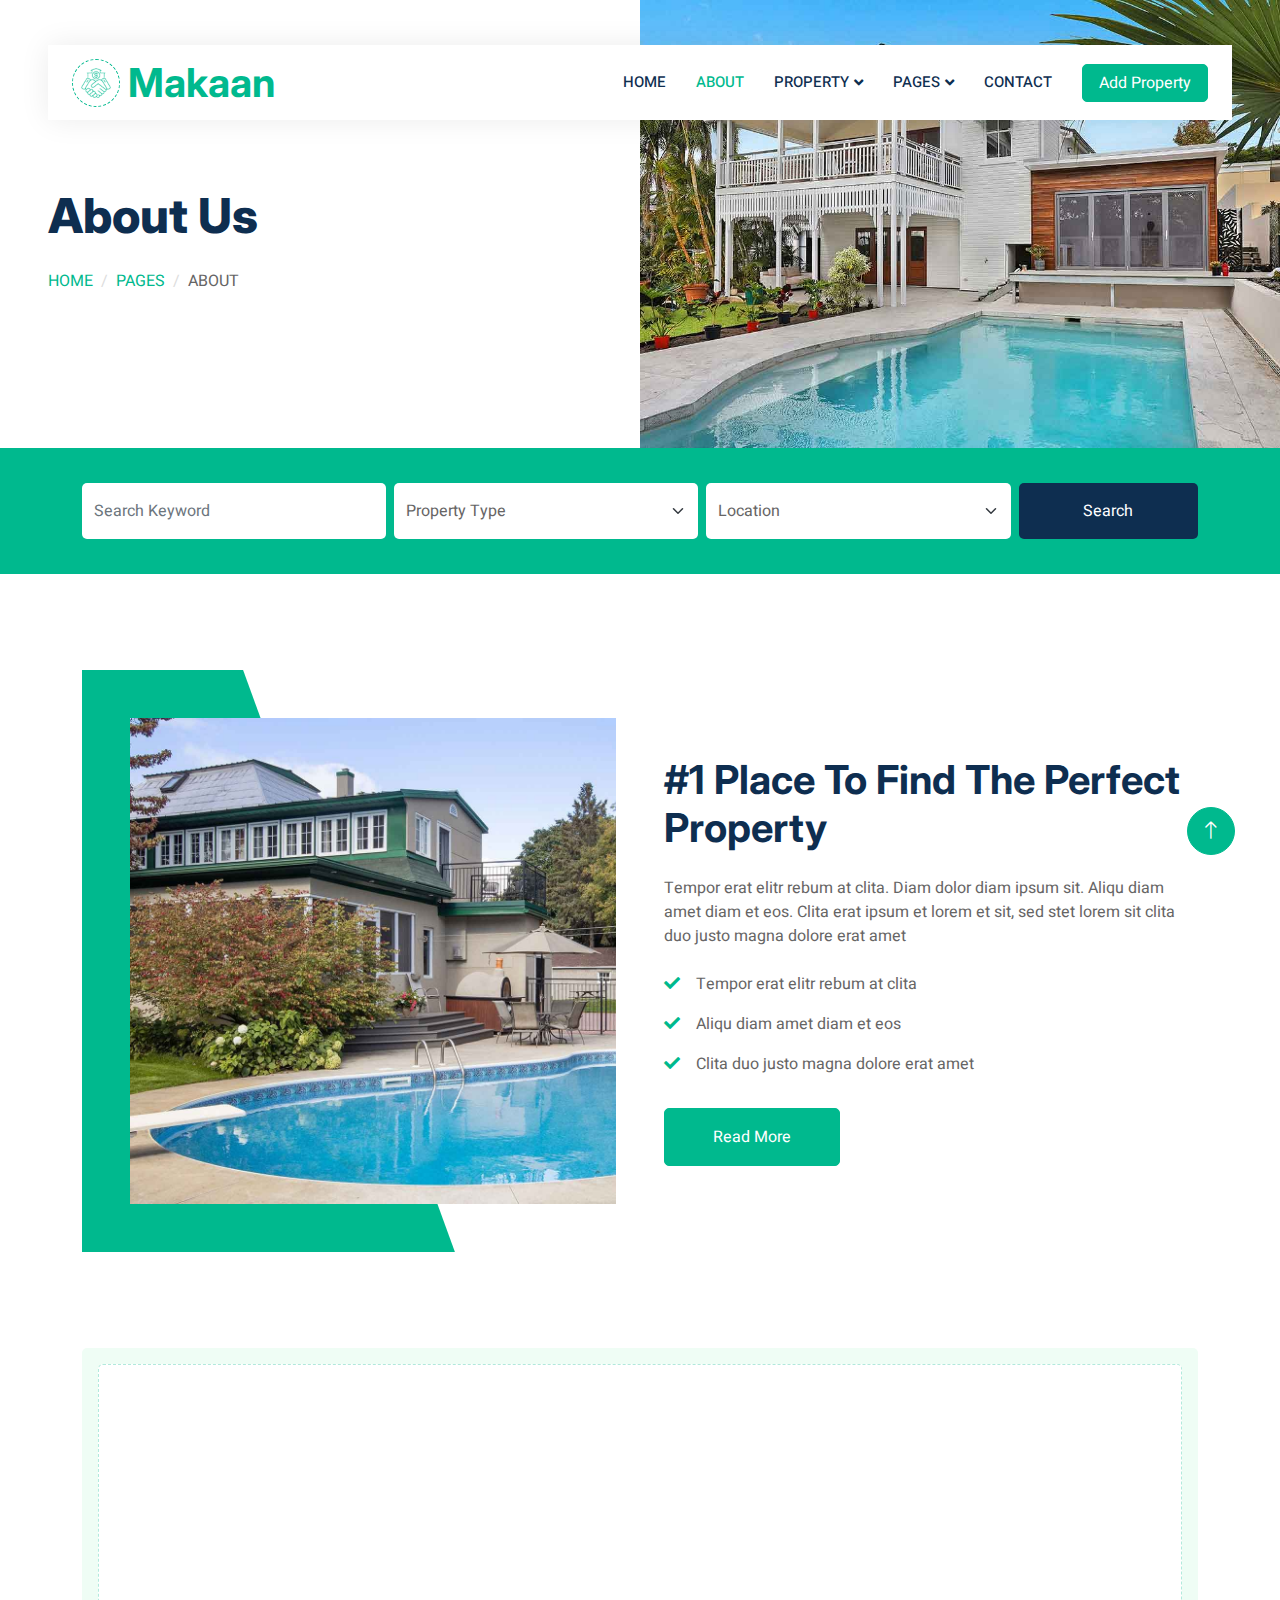
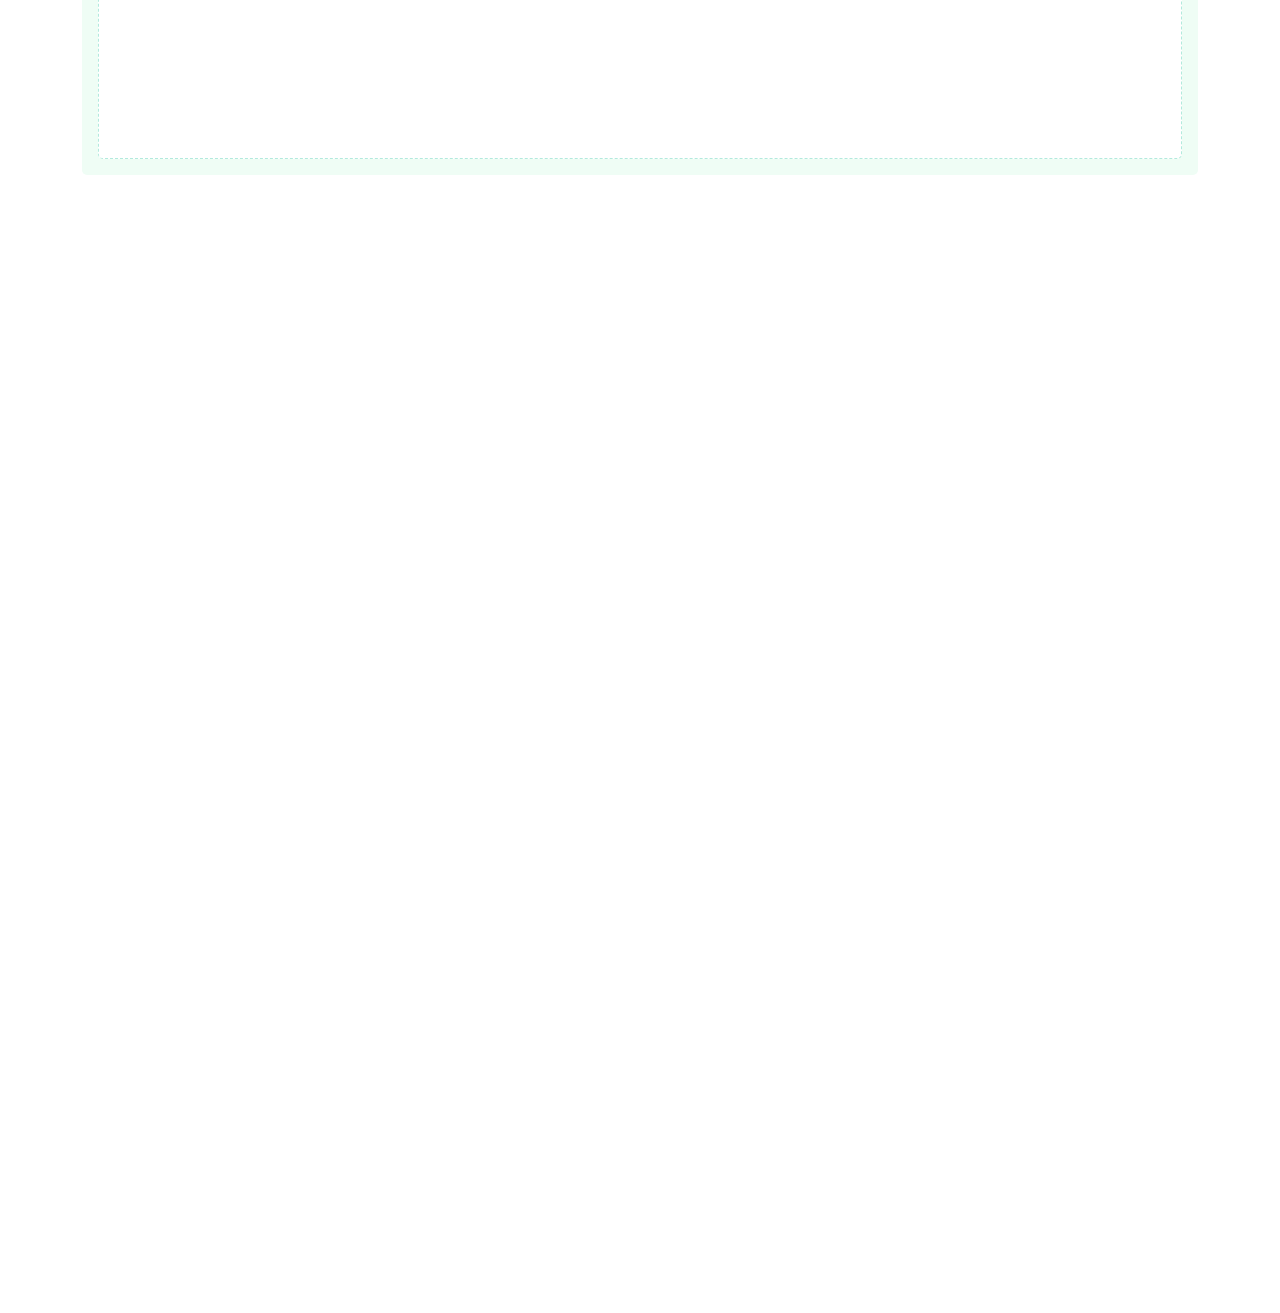
==== about.html @ d8719061 "pushed" ====
<!DOCTYPE html>
<html lang="en">

<head>
    <meta charset="utf-8">
    <title>Makaan - Real Estate HTML Template</title>
    <meta content="width=device-width, initial-scale=1.0" name="viewport">
    <meta content="" name="keywords">
    <meta content="" name="description">

    <!-- Favicon -->
    <link href="img/favicon.ico" rel="icon">

    <!-- Google Web Fonts -->
    <link rel="preconnect" href="https://fonts.googleapis.com">
    <link rel="preconnect" href="https://fonts.gstatic.com" crossorigin>
    <link href="https://fonts.googleapis.com/css2?family=Heebo:wght@400;500;600&family=Inter:wght@700;800&display=swap" rel="stylesheet">
    
    <!-- Icon Font Stylesheet -->
    <link href="https://cdnjs.cloudflare.com/ajax/libs/font-awesome/5.10.0/css/all.min.css" rel="stylesheet">
    <link href="https://cdn.jsdelivr.net/npm/bootstrap-icons@1.4.1/font/bootstrap-icons.css" rel="stylesheet">

    <!-- Libraries Stylesheet -->
    <link href="lib/animate/animate.min.css" rel="stylesheet">
    <link href="lib/owlcarousel/assets/owl.carousel.min.css" rel="stylesheet">

    <!-- Customized Bootstrap Stylesheet -->
    <link href="css/bootstrap.min.css" rel="stylesheet">

    <!-- Template Stylesheet -->
    <link href="css/style.css" rel="stylesheet">
</head>

<body>
    <div class="container-xxl bg-white p-0">
        <!-- Spinner Start -->
        <div id="spinner" class="show bg-white position-fixed translate-middle w-100 vh-100 top-50 start-50 d-flex align-items-center justify-content-center">
            <div class="spinner-border text-primary" style="width: 3rem; height: 3rem;" role="status">
                <span class="sr-only">Loading...</span>
            </div>
        </div>
        <!-- Spinner End -->


        <!-- Navbar Start -->
        <div class="container-fluid nav-bar bg-transparent">
            <nav class="navbar navbar-expand-lg bg-white navbar-light py-0 px-4">
                <a href="index.html" class="navbar-brand d-flex align-items-center text-center">
                    <div class="icon p-2 me-2">
                        <img class="img-fluid" src="img/icon-deal.png" alt="Icon" style="width: 30px; height: 30px;">
                    </div>
                    <h1 class="m-0 text-primary">Makaan</h1>
                </a>
                <button type="button" class="navbar-toggler" data-bs-toggle="collapse" data-bs-target="#navbarCollapse">
                    <span class="navbar-toggler-icon"></span>
                </button>
                <div class="collapse navbar-collapse" id="navbarCollapse">
                    <div class="navbar-nav ms-auto">
                        <a href="index.html" class="nav-item nav-link">Home</a>
                        <a href="about.html" class="nav-item nav-link active">About</a>
                        <div class="nav-item dropdown">
                            <a href="#" class="nav-link dropdown-toggle" data-bs-toggle="dropdown">Property</a>
                            <div class="dropdown-menu rounded-0 m-0">
                                <a href="property-list.html" class="dropdown-item">Property List</a>
                                <a href="property-type.html" class="dropdown-item">Property Type</a>
                                <a href="property-agent.html" class="dropdown-item">Property Agent</a>
                            </div>
                        </div>
                        <div class="nav-item dropdown">
                            <a href="#" class="nav-link dropdown-toggle" data-bs-toggle="dropdown">Pages</a>
                            <div class="dropdown-menu rounded-0 m-0">
                                <a href="testimonial.html" class="dropdown-item">Testimonial</a>
                                <a href="404.html" class="dropdown-item">404 Error</a>
                            </div>
                        </div>
                        <a href="contact.html" class="nav-item nav-link">Contact</a>
                    </div>
                    <a href="" class="btn btn-primary px-3 d-none d-lg-flex">Add Property</a>
                </div>
            </nav>
        </div>
        <!-- Navbar End -->


        <!-- Header Start -->
        <div class="container-fluid header bg-white p-0">
            <div class="row g-0 align-items-center flex-column-reverse flex-md-row">
                <div class="col-md-6 p-5 mt-lg-5">
                    <h1 class="display-5 animated fadeIn mb-4">About Us</h1> 
                        <nav aria-label="breadcrumb animated fadeIn">
                        <ol class="breadcrumb text-uppercase">
                            <li class="breadcrumb-item"><a href="#">Home</a></li>
                            <li class="breadcrumb-item"><a href="#">Pages</a></li>
                            <li class="breadcrumb-item text-body active" aria-current="page">About</li>
                        </ol>
                    </nav>
                </div>
                <div class="col-md-6 animated fadeIn">
                    <img class="img-fluid" src="img/header.jpg" alt="">
                </div>
            </div>
        </div>
        <!-- Header End -->


        <!-- Search Start -->
        <div class="container-fluid bg-primary mb-5 wow fadeIn" data-wow-delay="0.1s" style="padding: 35px;">
            <div class="container">
                <div class="row g-2">
                    <div class="col-md-10">
                        <div class="row g-2">
                            <div class="col-md-4">
                                <input type="text" class="form-control border-0 py-3" placeholder="Search Keyword">
                            </div>
                            <div class="col-md-4">
                                <select class="form-select border-0 py-3">
                                    <option selected>Property Type</option>
                                    <option value="1">Property Type 1</option>
                                    <option value="2">Property Type 2</option>
                                    <option value="3">Property Type 3</option>
                                </select>
                            </div>
                            <div class="col-md-4">
                                <select class="form-select border-0 py-3">
                                    <option selected>Location</option>
                                    <option value="1">Location 1</option>
                                    <option value="2">Location 2</option>
                                    <option value="3">Location 3</option>
                                </select>
                            </div>
                        </div>
                    </div>
                    <div class="col-md-2">
                        <button class="btn btn-dark border-0 w-100 py-3">Search</button>
                    </div>
                </div>
            </div>
        </div>
        <!-- Search End -->


        <!-- About Start -->
        <div class="container-xxl py-5">
            <div class="container">
                <div class="row g-5 align-items-center">
                    <div class="col-lg-6 wow fadeIn" data-wow-delay="0.1s">
                        <div class="about-img position-relative overflow-hidden p-5 pe-0">
                            <img class="img-fluid w-100" src="img/about.jpg">
                        </div>
                    </div>
                    <div class="col-lg-6 wow fadeIn" data-wow-delay="0.5s">
                        <h1 class="mb-4">#1 Place To Find The Perfect Property</h1>
                        <p class="mb-4">Tempor erat elitr rebum at clita. Diam dolor diam ipsum sit. Aliqu diam amet diam et eos. Clita erat ipsum et lorem et sit, sed stet lorem sit clita duo justo magna dolore erat amet</p>
                        <p><i class="fa fa-check text-primary me-3"></i>Tempor erat elitr rebum at clita</p>
                        <p><i class="fa fa-check text-primary me-3"></i>Aliqu diam amet diam et eos</p>
                        <p><i class="fa fa-check text-primary me-3"></i>Clita duo justo magna dolore erat amet</p>
                        <a class="btn btn-primary py-3 px-5 mt-3" href="">Read More</a>
                    </div>
                </div>
            </div>
        </div>
        <!-- About End -->


        <!-- Call to Action Start -->
        <div class="container-xxl py-5">
            <div class="container">
                <div class="bg-light rounded p-3">
                    <div class="bg-white rounded p-4" style="border: 1px dashed rgba(0, 185, 142, .3)">
                        <div class="row g-5 align-items-center">
                            <div class="col-lg-6 wow fadeIn" data-wow-delay="0.1s">
                                <img class="img-fluid rounded w-100" src="img/call-to-action.jpg" alt="">
                            </div>
                            <div class="col-lg-6 wow fadeIn" data-wow-delay="0.5s">
                                <div class="mb-4">
                                    <h1 class="mb-3">Contact With Our Certified Agent</h1>
                                    <p>Eirmod sed ipsum dolor sit rebum magna erat. Tempor lorem kasd vero ipsum sit sit diam justo sed vero dolor duo.</p>
                                </div>
                                <a href="" class="btn btn-primary py-3 px-4 me-2"><i class="fa fa-phone-alt me-2"></i>Make A Call</a>
                                <a href="" class="btn btn-dark py-3 px-4"><i class="fa fa-calendar-alt me-2"></i>Get Appoinment</a>
                            </div>
                        </div>
                    </div>
                </div>
            </div>
        </div>
        <!-- Call to Action End -->


        <!-- Team Start -->
        <div class="container-xxl py-5">
            <div class="container">
                <div class="text-center mx-auto mb-5 wow fadeInUp" data-wow-delay="0.1s" style="max-width: 600px;">
                    <h1 class="mb-3">Property Agents</h1>
                    <p>Eirmod sed ipsum dolor sit rebum labore magna erat. Tempor ut dolore lorem kasd vero ipsum sit eirmod sit. Ipsum diam justo sed rebum vero dolor duo.</p>
                </div>
                <div class="row g-4">
                    <div class="col-lg-3 col-md-6 wow fadeInUp" data-wow-delay="0.1s">
                        <div class="team-item rounded overflow-hidden">
                            <div class="position-relative">
                                <img class="img-fluid" src="img/team-1.jpg" alt="">
                                <div class="position-absolute start-50 top-100 translate-middle d-flex align-items-center">
                                    <a class="btn btn-square mx-1" href=""><i class="fab fa-facebook-f"></i></a>
                                    <a class="btn btn-square mx-1" href=""><i class="fab fa-twitter"></i></a>
                                    <a class="btn btn-square mx-1" href=""><i class="fab fa-instagram"></i></a>
                                </div>
                            </div>
                            <div class="text-center p-4 mt-3">
                                <h5 class="fw-bold mb-0">Full Name</h5>
                                <small>Designation</small>
                            </div>
                        </div>
                    </div>
                    <div class="col-lg-3 col-md-6 wow fadeInUp" data-wow-delay="0.3s">
                        <div class="team-item rounded overflow-hidden">
                            <div class="position-relative">
                                <img class="img-fluid" src="img/team-2.jpg" alt="">
                                <div class="position-absolute start-50 top-100 translate-middle d-flex align-items-center">
                                    <a class="btn btn-square mx-1" href=""><i class="fab fa-facebook-f"></i></a>
                                    <a class="btn btn-square mx-1" href=""><i class="fab fa-twitter"></i></a>
                                    <a class="btn btn-square mx-1" href=""><i class="fab fa-instagram"></i></a>
                                </div>
                            </div>
                            <div class="text-center p-4 mt-3">
                                <h5 class="fw-bold mb-0">Full Name</h5>
                                <small>Designation</small>
                            </div>
                        </div>
                    </div>
                    <div class="col-lg-3 col-md-6 wow fadeInUp" data-wow-delay="0.5s">
                        <div class="team-item rounded overflow-hidden">
                            <div class="position-relative">
                                <img class="img-fluid" src="img/team-3.jpg" alt="">
                                <div class="position-absolute start-50 top-100 translate-middle d-flex align-items-center">
                                    <a class="btn btn-square mx-1" href=""><i class="fab fa-facebook-f"></i></a>
                                    <a class="btn btn-square mx-1" href=""><i class="fab fa-twitter"></i></a>
                                    <a class="btn btn-square mx-1" href=""><i class="fab fa-instagram"></i></a>
                                </div>
                            </div>
                            <div class="text-center p-4 mt-3">
                                <h5 class="fw-bold mb-0">Full Name</h5>
                                <small>Designation</small>
                            </div>
                        </div>
                    </div>
                    <div class="col-lg-3 col-md-6 wow fadeInUp" data-wow-delay="0.7s">
                        <div class="team-item rounded overflow-hidden">
                            <div class="position-relative">
                                <img class="img-fluid" src="img/team-4.jpg" alt="">
                                <div class="position-absolute start-50 top-100 translate-middle d-flex align-items-center">
                                    <a class="btn btn-square mx-1" href=""><i class="fab fa-facebook-f"></i></a>
                                    <a class="btn btn-square mx-1" href=""><i class="fab fa-twitter"></i></a>
                                    <a class="btn btn-square mx-1" href=""><i class="fab fa-instagram"></i></a>
                                </div>
                            </div>
                            <div class="text-center p-4 mt-3">
                                <h5 class="fw-bold mb-0">Full Name</h5>
                                <small>Designation</small>
                            </div>
                        </div>
                    </div>
                </div>
            </div>
        </div>
        <!-- Team End -->
        

        <!-- Footer Start -->
        <div class="container-fluid bg-dark text-white-50 footer pt-5 mt-5 wow fadeIn" data-wow-delay="0.1s">
            <div class="container py-5">
                <div class="row g-5">
                    <div class="col-lg-3 col-md-6">
                        <h5 class="text-white mb-4">Get In Touch</h5>
                        <p class="mb-2"><i class="fa fa-map-marker-alt me-3"></i>123 Street, New York, USA</p>
                        <p class="mb-2"><i class="fa fa-phone-alt me-3"></i>+012 345 67890</p>
                        <p class="mb-2"><i class="fa fa-envelope me-3"></i>info@example.com</p>
                        <div class="d-flex pt-2">
                            <a class="btn btn-outline-light btn-social" href=""><i class="fab fa-twitter"></i></a>
                            <a class="btn btn-outline-light btn-social" href=""><i class="fab fa-facebook-f"></i></a>
                            <a class="btn btn-outline-light btn-social" href=""><i class="fab fa-youtube"></i></a>
                            <a class="btn btn-outline-light btn-social" href=""><i class="fab fa-linkedin-in"></i></a>
                        </div>
                    </div>
                    <div class="col-lg-3 col-md-6">
                        <h5 class="text-white mb-4">Quick Links</h5>
                        <a class="btn btn-link text-white-50" href="">About Us</a>
                        <a class="btn btn-link text-white-50" href="">Contact Us</a>
                        <a class="btn btn-link text-white-50" href="">Our Services</a>
                        <a class="btn btn-link text-white-50" href="">Privacy Policy</a>
                        <a class="btn btn-link text-white-50" href="">Terms & Condition</a>
                    </div>
                    <div class="col-lg-3 col-md-6">
                        <h5 class="text-white mb-4">Photo Gallery</h5>
                        <div class="row g-2 pt-2">
                            <div class="col-4">
                                <img class="img-fluid rounded bg-light p-1" src="img/property-1.jpg" alt="">
                            </div>
                            <div class="col-4">
                                <img class="img-fluid rounded bg-light p-1" src="img/property-2.jpg" alt="">
                            </div>
                            <div class="col-4">
                                <img class="img-fluid rounded bg-light p-1" src="img/property-3.jpg" alt="">
                            </div>
                            <div class="col-4">
                                <img class="img-fluid rounded bg-light p-1" src="img/property-4.jpg" alt="">
                            </div>
                            <div class="col-4">
                                <img class="img-fluid rounded bg-light p-1" src="img/property-5.jpg" alt="">
                            </div>
                            <div class="col-4">
                                <img class="img-fluid rounded bg-light p-1" src="img/property-6.jpg" alt="">
                            </div>
                        </div>
                    </div>
                    <div class="col-lg-3 col-md-6">
                        <h5 class="text-white mb-4">Newsletter</h5>
                        <p>Dolor amet sit justo amet elitr clita ipsum elitr est.</p>
                        <div class="position-relative mx-auto" style="max-width: 400px;">
                            <input class="form-control bg-transparent w-100 py-3 ps-4 pe-5" type="text" placeholder="Your email">
                            <button type="button" class="btn btn-primary py-2 position-absolute top-0 end-0 mt-2 me-2">SignUp</button>
                        </div>
                    </div>
                </div>
            </div>
            <div class="container">
                <div class="copyright">
                    <div class="row">
                        <div class="col-md-6 text-center text-md-start mb-3 mb-md-0">
                            &copy; <a class="border-bottom" href="#">Your Site Name</a>, All Right Reserved. 
							
							<!--/*** This template is free as long as you keep the footer author’s credit link/attribution link/backlink. If you'd like to use the template without the footer author’s credit link/attribution link/backlink, you can purchase the Credit Removal License from "https://htmlcodex.com/credit-removal". Thank you for your support. ***/-->
							Designed By <a class="border-bottom" href="https://htmlcodex.com">HTML Codex</a>
                        </div>
                        <div class="col-md-6 text-center text-md-end">
                            <div class="footer-menu">
                                <a href="">Home</a>
                                <a href="">Cookies</a>
                                <a href="">Help</a>
                                <a href="">FQAs</a>
                            </div>
                        </div>
                    </div>
                </div>
            </div>
        </div>
        <!-- Footer End -->


        <!-- Back to Top -->
        <a href="#" class="btn btn-lg btn-primary btn-lg-square back-to-top"><i class="bi bi-arrow-up"></i></a>
    </div>

    <!-- JavaScript Libraries -->
    <script src="https://code.jquery.com/jquery-3.4.1.min.js"></script>
    <script src="https://cdn.jsdelivr.net/npm/bootstrap@5.0.0/dist/js/bootstrap.bundle.min.js"></script>
    <script src="lib/wow/wow.min.js"></script>
    <script src="lib/easing/easing.min.js"></script>
    <script src="lib/waypoints/waypoints.min.js"></script>
    <script src="lib/owlcarousel/owl.carousel.min.js"></script>

    <!-- Template Javascript -->
    <script src="js/main.js"></script>
</body>

</html>
---- css/style.css ----
/********** Template CSS **********/
:root {
    --primary: #00B98E;
    --secondary: #FF6922;
    --light: #EFFDF5;
    --dark: #0E2E50;
}

.back-to-top {
    position: fixed;
    display: none;
    right: 45px;
    bottom: 45px;
    z-index: 99;
}


/*** Spinner ***/
#spinner {
    opacity: 0;
    visibility: hidden;
    transition: opacity .5s ease-out, visibility 0s linear .5s;
    z-index: 99999;
}

#spinner.show {
    transition: opacity .5s ease-out, visibility 0s linear 0s;
    visibility: visible;
    opacity: 1;
}


/*** Button ***/
.btn {
    transition: .5s;
}

.btn.btn-primary,
.btn.btn-secondary {
    color: #FFFFFF;
}

.btn-square {
    width: 38px;
    height: 38px;
}

.btn-sm-square {
    width: 32px;
    height: 32px;
}

.btn-lg-square {
    width: 48px;
    height: 48px;
}

.btn-square,
.btn-sm-square,
.btn-lg-square {
    padding: 0;
    display: flex;
    align-items: center;
    justify-content: center;
    font-weight: normal;
    border-radius: 50px;
}


/*** Navbar ***/
.nav-bar {
    position: relative;
    margin-top: 45px;
    padding: 0 3rem;
    transition: .5s;
    z-index: 9999;
}

.nav-bar.sticky-top {
    position: sticky;
    padding: 0;
    z-index: 9999;
}

.navbar {
    box-shadow: 0 0 30px rgba(0, 0, 0, .08);
}

.navbar .dropdown-toggle::after {
    border: none;
    content: "\f107";
    font-family: "Font Awesome 5 Free";
    font-weight: 900;
    vertical-align: middle;
    margin-left: 5px;
    transition: .5s;
}

.navbar .dropdown-toggle[aria-expanded=true]::after {
    transform: rotate(-180deg);
}

.navbar-light .navbar-nav .nav-link {
    margin-right: 30px;
    padding: 25px 0;
    color: #FFFFFF;
    font-size: 15px;
    text-transform: uppercase;
    outline: none;
}

.navbar-light .navbar-nav .nav-link:hover,
.navbar-light .navbar-nav .nav-link.active {
    color: var(--primary);
}

@media (max-width: 991.98px) {
    .nav-bar {
        margin: 0;
        padding: 0;
    }

    .navbar-light .navbar-nav .nav-link  {
        margin-right: 0;
        padding: 10px 0;
    }

    .navbar-light .navbar-nav {
        border-top: 1px solid #EEEEEE;
    }
}

.navbar-light .navbar-brand {
    height: 75px;
}

.navbar-light .navbar-nav .nav-link {
    color: var(--dark);
    font-weight: 500;
}

@media (min-width: 992px) {
    .navbar .nav-item .dropdown-menu {
        display: block;
        top: 100%;
        margin-top: 0;
        transform: rotateX(-75deg);
        transform-origin: 0% 0%;
        opacity: 0;
        visibility: hidden;
        transition: .5s;
        
    }

    .navbar .nav-item:hover .dropdown-menu {
        transform: rotateX(0deg);
        visibility: visible;
        transition: .5s;
        opacity: 1;
    }
}


/*** Header ***/
@media (min-width: 992px) {
    .header {
        margin-top: -120px;
    }
}

.header-carousel .owl-nav {
    position: absolute;
    top: 50%;
    left: -25px;
    transform: translateY(-50%);
    display: flex;
    flex-direction: column;
}

.header-carousel .owl-nav .owl-prev,
.header-carousel .owl-nav .owl-next {
    margin: 7px 0;
    width: 50px;
    height: 50px;
    display: flex;
    align-items: center;
    justify-content: center;
    color: #FFFFFF;
    background: var(--primary);
    border-radius: 40px;
    font-size: 20px;
    transition: .5s;
}

.header-carousel .owl-nav .owl-prev:hover,
.header-carousel .owl-nav .owl-next:hover {
    background: var(--dark);
}

@media (max-width: 768px) {
    .header-carousel .owl-nav {
        left: 25px;
    }
}

.breadcrumb-item + .breadcrumb-item::before {
    color: #DDDDDD;
}


/*** Icon ***/
.icon {
    padding: 15px;
    display: inline-flex;
    align-items: center;
    justify-content: center;
    background: #FFFFFF !important;
    border-radius: 50px;
    border: 1px dashed var(--primary) !important;
}


/*** About ***/
.about-img img {
    position: relative;
    z-index: 2;
}

.about-img::before {
    position: absolute;
    content: "";
    top: 0;
    left: -50%;
    width: 100%;
    height: 100%;
    background: var(--primary);
    transform: skew(20deg);
    z-index: 1;
}


/*** Category ***/
.cat-item div {
    background: #FFFFFF;
    border: 1px dashed rgba(0, 185, 142, .3);
    transition: .5s;
}

.cat-item:hover div {
    background: var(--primary);
    border-color: transparent;
}

.cat-item div * {
    transition: .5s;
}

.cat-item:hover div * {
    color: #FFFFFF !important;
}


/*** Property List ***/
.nav-pills .nav-item .btn {
    color: var(--dark);
}

.nav-pills .nav-item .btn:hover,
.nav-pills .nav-item .btn.active {
    color: #FFFFFF;
}

.property-item {
    box-shadow: 0 0 30px rgba(0, 0, 0, .08);
}

.property-item img {
    transition: .5s;
}

.property-item:hover img {
    transform: scale(1.1);
}

.property-item .border-top {
    border-top: 1px dashed rgba(0, 185, 142, .3) !important;
}

.property-item .border-end {
    border-right: 1px dashed rgba(0, 185, 142, .3) !important;
}


/*** Team ***/
.team-item {
    box-shadow: 0 0 30px rgba(0, 0, 0, .08);
    transition: .5s;
}

.team-item .btn {
    color: var(--primary);
    background: #FFFFFF;
    box-shadow: 0 0 30px rgba(0, 0, 0, .15);
}

.team-item .btn:hover {
    color: #FFFFFF;
    background: var(--primary);
}

.team-item:hover {
    border-color: var(--secondary) !important;
}

.team-item:hover .bg-primary {
    background: var(--secondary) !important;
}

.team-item:hover .bg-primary i {
    color: var(--secondary) !important;
}


/*** Testimonial ***/
.testimonial-carousel {
    padding-left: 1.5rem;
    padding-right: 1.5rem;
}

@media (min-width: 576px) {
    .testimonial-carousel {
        padding-left: 4rem;
        padding-right: 4rem;
    }
}

.testimonial-carousel .testimonial-item .border {
    border: 1px dashed rgba(0, 185, 142, .3) !important;
}

.testimonial-carousel .owl-nav {
    position: absolute;
    width: 100%;
    height: 40px;
    top: calc(50% - 20px);
    left: 0;
    display: flex;
    justify-content: space-between;
    z-index: 1;
}

.testimonial-carousel .owl-nav .owl-prev,
.testimonial-carousel .owl-nav .owl-next {
    position: relative;
    width: 40px;
    height: 40px;
    display: flex;
    align-items: center;
    justify-content: center;
    color: #FFFFFF;
    background: var(--primary);
    border-radius: 40px;
    font-size: 20px;
    transition: .5s;
}

.testimonial-carousel .owl-nav .owl-prev:hover,
.testimonial-carousel .owl-nav .owl-next:hover {
    background: var(--dark);
}


/*** Footer ***/
.footer .btn.btn-social {
    margin-right: 5px;
    width: 35px;
    height: 35px;
    display: flex;
    align-items: center;
    justify-content: center;
    color: var(--light);
    border: 1px solid rgba(255,255,255,0.5);
    border-radius: 35px;
    transition: .3s;
}

.footer .btn.btn-social:hover {
    color: var(--primary);
    border-color: var(--light);
}

.footer .btn.btn-link {
    display: block;
    margin-bottom: 5px;
    padding: 0;
    text-align: left;
    font-size: 15px;
    font-weight: normal;
    text-transform: capitalize;
    transition: .3s;
}

.footer .btn.btn-link::before {
    position: relative;
    content: "\f105";
    font-family: "Font Awesome 5 Free";
    font-weight: 900;
    margin-right: 10px;
}

.footer .btn.btn-link:hover {
    letter-spacing: 1px;
    box-shadow: none;
}

.footer .form-control {
    border-color: rgba(255,255,255,0.5);
}

.footer .copyright {
    padding: 25px 0;
    font-size: 15px;
    border-top: 1px solid rgba(256, 256, 256, .1);
}

.footer .copyright a {
    color: var(--light);
}

.footer .footer-menu a {
    margin-right: 15px;
    padding-right: 15px;
    border-right: 1px solid rgba(255, 255, 255, .1);
}

.footer .footer-menu a:last-child {
    margin-right: 0;
    padding-right: 0;
    border-right: none;
}
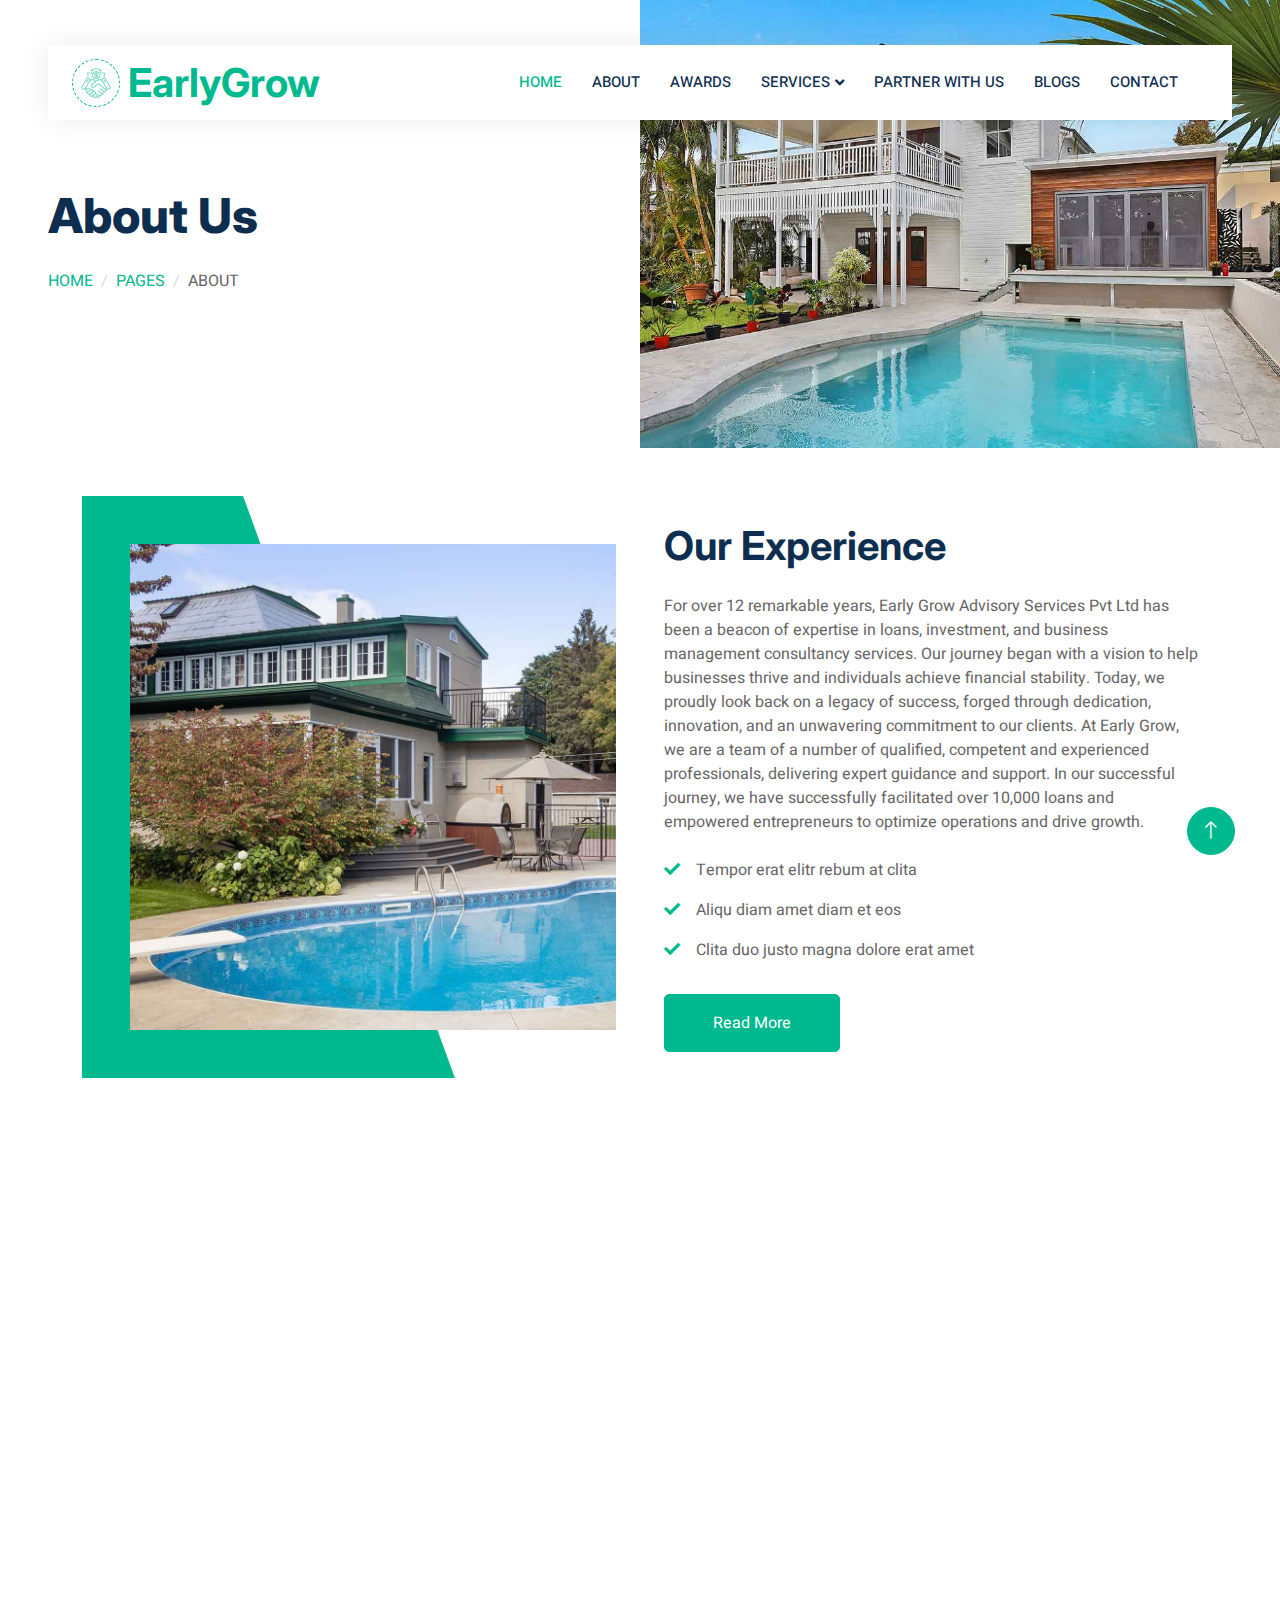
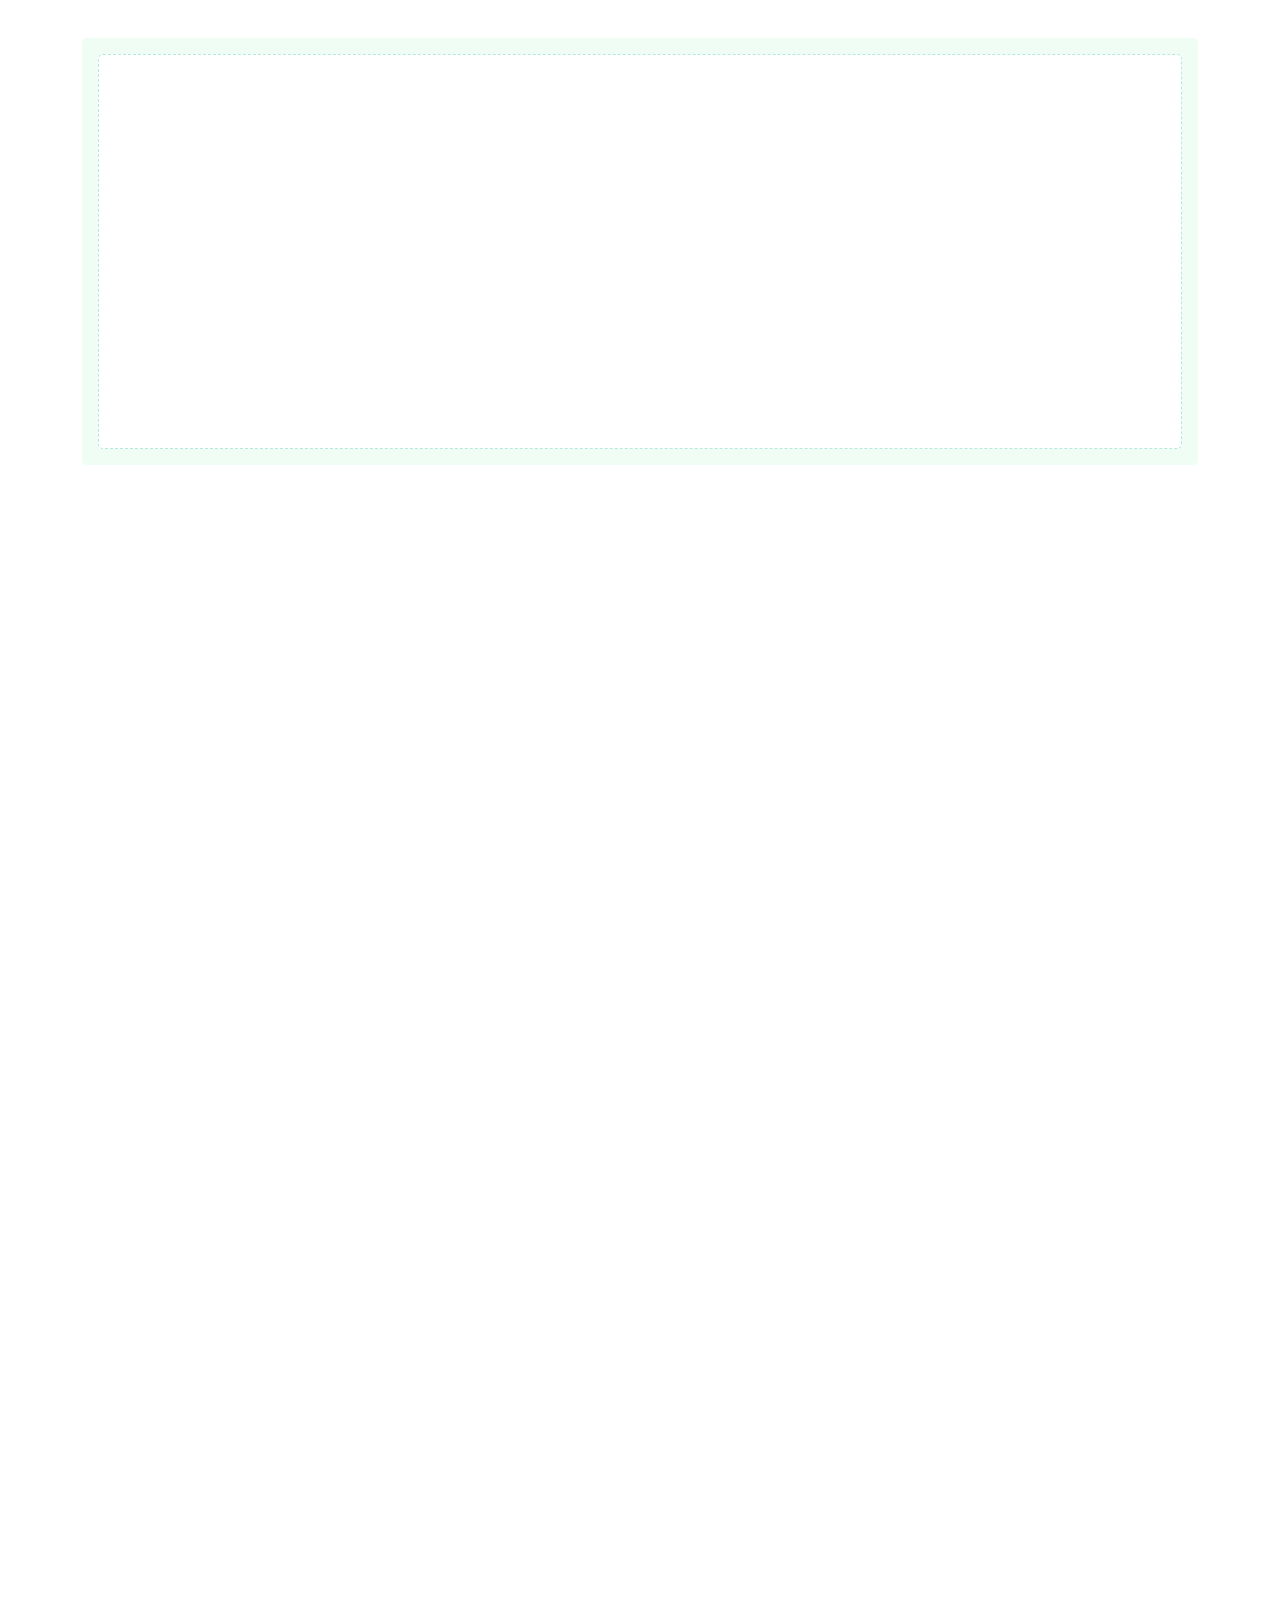
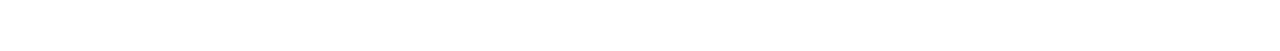
==== commit 47f59e1c: "home,about,award and contact" ====
--- a/about.html
+++ b/about.html
@@ -3,11 +3,10 @@
 
 <head>
     <meta charset="utf-8">
-    <title>Makaan - Real Estate HTML Template</title>
+    <title>EarlyGrow</title>
     <meta content="width=device-width, initial-scale=1.0" name="viewport">
     <meta content="" name="keywords">
     <meta content="" name="description">
-
     <!-- Favicon -->
     <link href="img/favicon.ico" rel="icon">
 
@@ -49,33 +48,36 @@
                     <div class="icon p-2 me-2">
                         <img class="img-fluid" src="img/icon-deal.png" alt="Icon" style="width: 30px; height: 30px;">
                     </div>
-                    <h1 class="m-0 text-primary">Makaan</h1>
+                    <h1 class="m-0 text-primary">EarlyGrow</h1>
                 </a>
                 <button type="button" class="navbar-toggler" data-bs-toggle="collapse" data-bs-target="#navbarCollapse">
                     <span class="navbar-toggler-icon"></span>
                 </button>
                 <div class="collapse navbar-collapse" id="navbarCollapse">
                     <div class="navbar-nav ms-auto">
-                        <a href="index.html" class="nav-item nav-link">Home</a>
-                        <a href="about.html" class="nav-item nav-link active">About</a>
+                        <a href="index.html" class="nav-item nav-link active">Home</a>
+                        <a href="about.html" class="nav-item nav-link">About</a>
+                        <a href="awards.html" class="nav-item nav-link">Awards</a>
                         <div class="nav-item dropdown">
-                            <a href="#" class="nav-link dropdown-toggle" data-bs-toggle="dropdown">Property</a>
+                            <a href="#" class="nav-link dropdown-toggle" data-bs-toggle="dropdown">Services</a>
                             <div class="dropdown-menu rounded-0 m-0">
-                                <a href="property-list.html" class="dropdown-item">Property List</a>
-                                <a href="property-type.html" class="dropdown-item">Property Type</a>
-                                <a href="property-agent.html" class="dropdown-item">Property Agent</a>
-                            </div>
-                        </div>
-                        <div class="nav-item dropdown">
-                            <a href="#" class="nav-link dropdown-toggle" data-bs-toggle="dropdown">Pages</a>
-                            <div class="dropdown-menu rounded-0 m-0">
-                                <a href="testimonial.html" class="dropdown-item">Testimonial</a>
-                                <a href="404.html" class="dropdown-item">404 Error</a>
-                            </div>
-                        </div>
+                                <a href="property-list.html" class="dropdown-item">Loan</a>
+                                <a href="property-type.html" class="dropdown-item">Insurance</a>
+                                <a href="property-agent.html" class="dropdown-item">Investment</a>
+                                <a href="property-agent.html" class="dropdown-item">Registration & License</a>
+                                <a href="property-agent.html" class="dropdown-item">Tax Advisory</a>
+                                <a href="property-agent.html" class="dropdown-item">Busiess Advisory Services</a>
+                                <a href="property-agent.html" class="dropdown-item">Advertising, Marketing & Designing</a>
+                                <!-- <a href="property-agent.html" class="dropdown-item">Investment</a> -->
+                                
+                            </div>
+                        </div>
+                        <a href="awards.html" class="nav-item nav-link">Partner With Us</a>
+                        <a href="awards.html" class="nav-item nav-link">Blogs</a>
                         <a href="contact.html" class="nav-item nav-link">Contact</a>
-                    </div>
-                    <a href="" class="btn btn-primary px-3 d-none d-lg-flex">Add Property</a>
+                        
+                    </div>
+                    <!-- <a href="" class="btn btn-primary px-3 d-none d-lg-flex">Add Property</a> -->
                 </div>
             </nav>
         </div>
@@ -104,7 +106,7 @@
 
 
         <!-- Search Start -->
-        <div class="container-fluid bg-primary mb-5 wow fadeIn" data-wow-delay="0.1s" style="padding: 35px;">
+        <!-- <div class="container-fluid bg-primary mb-5 wow fadeIn" data-wow-delay="0.1s" style="padding: 35px;">
             <div class="container">
                 <div class="row g-2">
                     <div class="col-md-10">
@@ -135,7 +137,7 @@
                     </div>
                 </div>
             </div>
-        </div>
+        </div> -->
         <!-- Search End -->
 
 
@@ -149,16 +151,48 @@
                         </div>
                     </div>
                     <div class="col-lg-6 wow fadeIn" data-wow-delay="0.5s">
-                        <h1 class="mb-4">#1 Place To Find The Perfect Property</h1>
-                        <p class="mb-4">Tempor erat elitr rebum at clita. Diam dolor diam ipsum sit. Aliqu diam amet diam et eos. Clita erat ipsum et lorem et sit, sed stet lorem sit clita duo justo magna dolore erat amet</p>
-                        <p><i class="fa fa-check text-primary me-3"></i>Tempor erat elitr rebum at clita</p>
-                        <p><i class="fa fa-check text-primary me-3"></i>Aliqu diam amet diam et eos</p>
-                        <p><i class="fa fa-check text-primary me-3"></i>Clita duo justo magna dolore erat amet</p>
-                        <a class="btn btn-primary py-3 px-5 mt-3" href="">Read More</a>
-                    </div>
-                </div>
-            </div>
-        </div>
+                        <h1 class="mb-4">Our Experience</h1>
+                                        <p class="mb-4">For over 12 remarkable years, Early Grow Advisory Services Pvt Ltd has been a beacon of expertise in loans, investment, and business management consultancy services. Our journey began with a vision to help businesses thrive and individuals achieve financial stability. Today, we proudly look back on a legacy of success, forged through dedication, innovation, and an unwavering commitment to our clients. At Early Grow, we are a team of a number of qualified, competent and experienced professionals, delivering expert guidance and support. In our successful journey, we have successfully facilitated over 10,000 loans and empowered entrepreneurs to optimize operations and drive growth.</p>
+                    <p><i class="fa fa-check text-primary me-3"></i>Tempor erat elitr rebum at clita</p>
+                    <p><i class="fa fa-check text-primary me-3"></i>Aliqu diam amet diam et eos</p>
+                    <p><i class="fa fa-check text-primary me-3"></i>Clita duo justo magna dolore erat amet</p><a class="btn btn-primary py-3 px-5 mt-3" href="">Read More</a>
+                    </div>
+                </div>
+            </div>
+        </div>
+        <!-- About End -->
+<div class="container-xxl py-5">
+    <div class="container">
+        <div class="row g-5 align-items-center">
+            <div class="col-lg-6 wow fadeIn" data-wow-delay="0.5s">
+                <h1 class="mb-4">Our Approach</h1>
+                <p class="mb-4">At Early Grow, we believe in empowering our clients to achieve financial freedom. Our approach is centered around understanding your unique needs, providing personalized solutions, and fostering long-term relationships. Our methodology is based on understanding customers’ needs, developing tailored solutions, guiding them throughout the process and providing long lasting support.</p>
+                <p><i class="fa fa-check text-primary me-3"></i>Understanding customers’ needs</p>
+                <p><i class="fa fa-check text-primary me-3"></i>Developing tailored solutions</p>
+                <p><i class="fa fa-check text-primary me-3"></i>Guiding throughout the process</p>
+                <p><i class="fa fa-check text-primary me-3"></i>Providing long lasting support</p>
+                <!-- <a class="btn btn-primary py-3 px-5 mt-3" href="">Read More</a>
+            </div> -->
+            <!-- <div class="col-lg-6 wow fadeIn" data-wow-delay="0.1s">
+                <div class="about-img position-relative overflow-hidden p-5 pe-0">
+                    <img class="img-fluid w-100" src="img/about.jpg">
+                </div>
+            </div> -->
+            
+        </div><div class="col-lg-6 wow fadeIn" data-wow-delay="0.5s">
+                <h1 class="mb-4">Why Choose Us?</h1>
+                <p><i class="fa fa-check text-primary me-3"></i>Experienced Professionals: Team of seasoned consultants</p>
+                <p><i class="fa fa-check text-primary me-3"></i>All Banks & NBFCs under one Roof: Associated with Over 140 Private Banks, Public Sector Banks and NBFCs</p>
+                <p><i class="fa fa-check text-primary me-3"></i>Client-Centric Approach: Prioritizing client needs and goals</p>
+                <p><i class="fa fa-check text-primary me-3"></i>Excellent Service with PAN India presence</p>
+                <p><i class="fa fa-check text-primary me-3"></i>Variety of Financial products available on</p>
+                <p><i class="fa fa-check text-primary me-3"></i>Integrity: Unwavering commitment to ethics and transparency</p>
+                <p><i class="fa fa-check text-primary me-3"></i>Innovation: Staying ahead of industry trends and best practices</p>
+                <p><i class="fa fa-check text-primary me-3"></i>Proven Track Record: Successful client outcomes and testimonials</p>
+            </div>
+    </div>
+</div>
+
         <!-- About End -->
 
 
@@ -191,7 +225,7 @@
         <div class="container-xxl py-5">
             <div class="container">
                 <div class="text-center mx-auto mb-5 wow fadeInUp" data-wow-delay="0.1s" style="max-width: 600px;">
-                    <h1 class="mb-3">Property Agents</h1>
+                    <h1 class="mb-3">Our Team</h1>
                     <p>Eirmod sed ipsum dolor sit rebum labore magna erat. Tempor ut dolore lorem kasd vero ipsum sit eirmod sit. Ipsum diam justo sed rebum vero dolor duo.</p>
                 </div>
                 <div class="row g-4">
